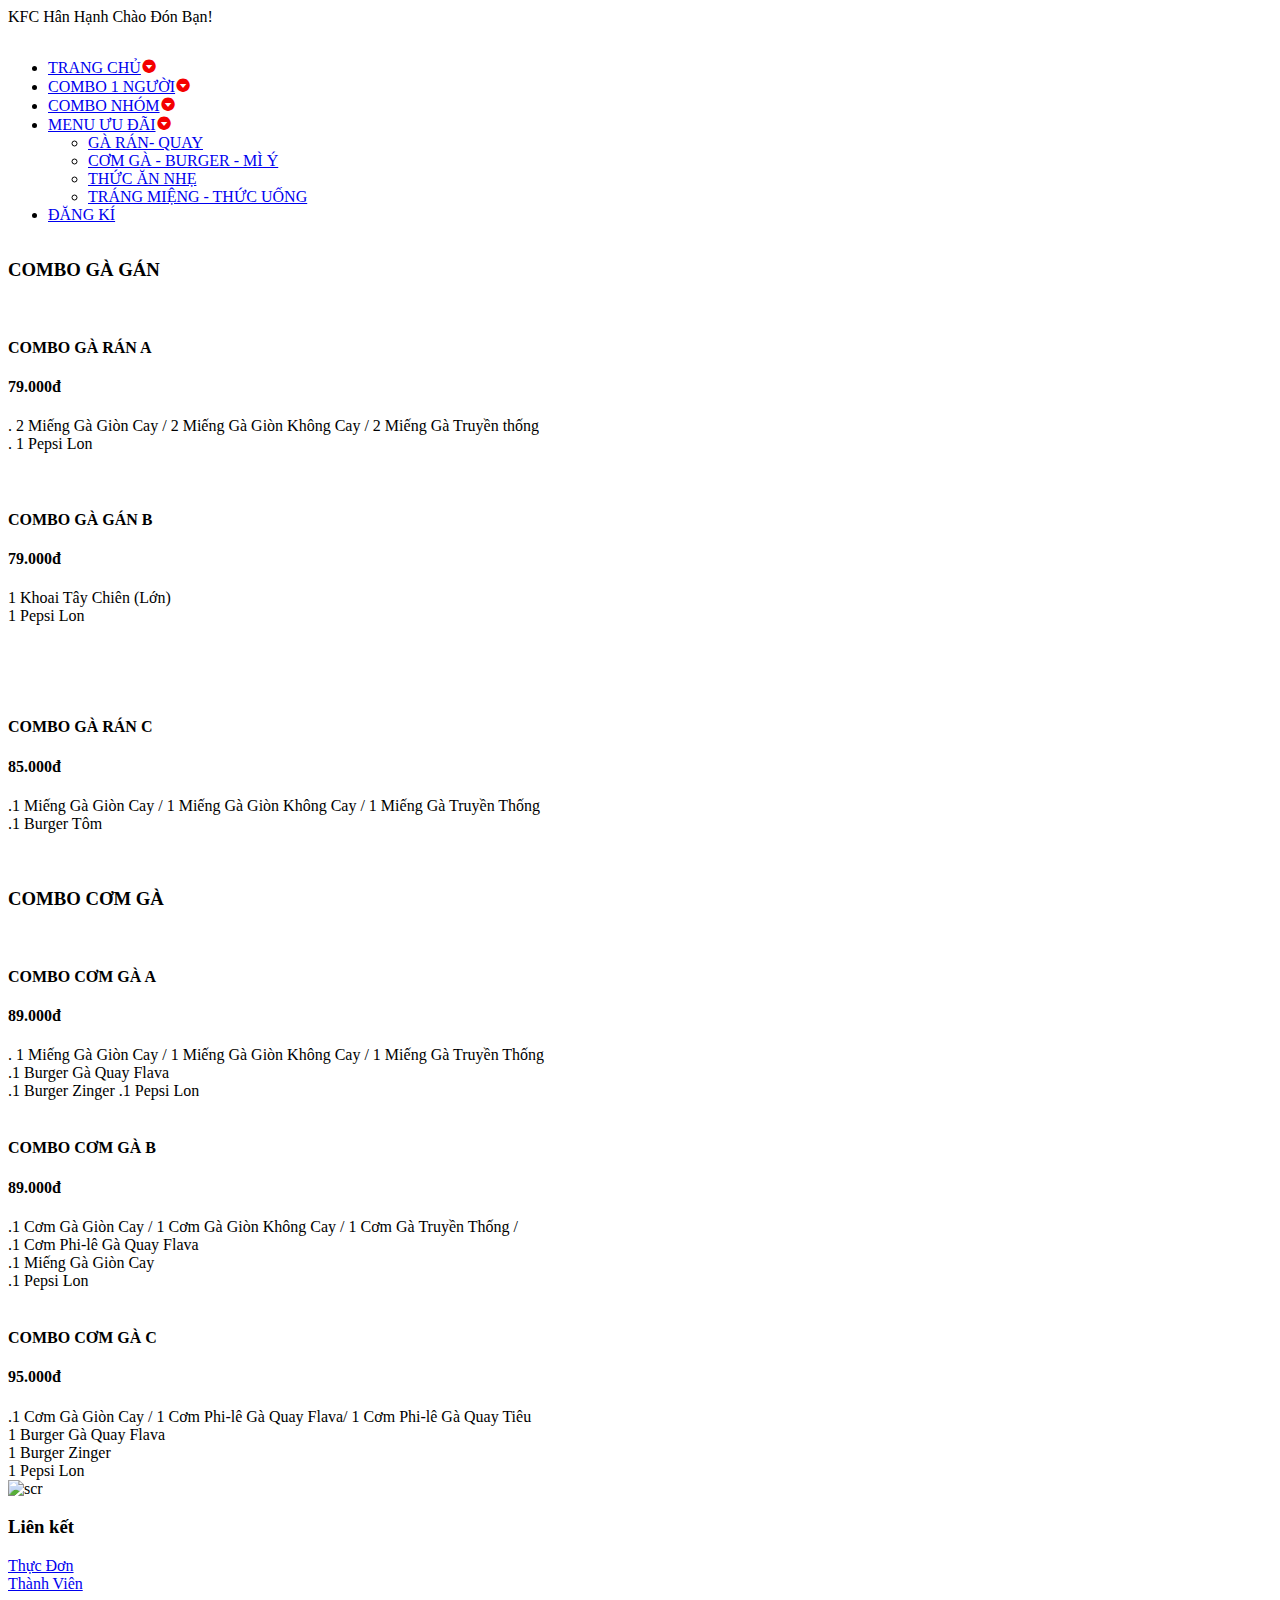
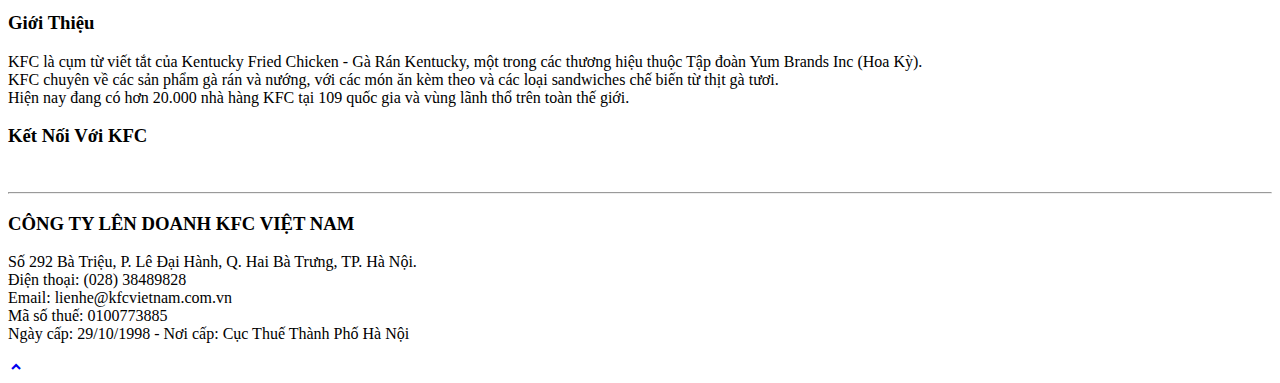
==== index.html @ a4b9e27a "Add files via upload" ====
<html lang="en">
<head>
    <meta charset="UTF-8">
    <meta http-equiv="X-UA-Compatible" content="IE=edge">
    <meta name="viewport" content="width=device-width, initial-scale=1.0">
    <title>Document</title>
    <link href="./CSS/styles.css" rel="stylesheet">
    <link href='https://unpkg.com/boxicons@2.1.1/css/boxicons.min.css' rel='stylesheet'>
</head>
<body background="./images/33ef8baf55ddfd693050702bb3524e3c.jpeg">
    <div id="#top"></div>
    <div class="container">
        <header>
            <div class="xinchao">
                <p>
                    KFC Hân Hạnh Chào Đón Bạn!</i>
                </p>
            </div>
                
<a href="#"><img src="./images/logo_pc.png" alt=""></a>

        </header>
        <nav class="menu">
    
            <ul>
                <li><a href="./index.html">TRANG CHỦ<i class='bx bxs-caret-down-circle bx-flip-horizontal' style='color:#f40000' ></i></a>
                <li><a href="./about.html">COMBO 1 NGƯỜI<i class='bx bxs-caret-down-circle bx-flip-horizontal' style='color:#f40000' ></i></a>
                
                </li>
                <li><a href="./combonhom1.html">COMBO NHÓM<i class='bx bxs-caret-down-circle bx-flip-horizontal' style='color:#f40000' ></i></a>
              
        </li>
                <li><a href="./menuuudai.html">MENU ƯU ĐÃI<i class='bx bxs-caret-down-circle bx-flip-horizontal' style='color:#f40000' ></i></a></li>
                
               
                    <ul> 
                    <li><a href="./menucon1.html">GÀ RÁN- QUAY </a></li>
                    <li><a href="./menucon2.html">CƠM GÀ - BURGER - MÌ Ý </a></li>
                    <li><a href="./menucon3.html">THỨC ĂN NHẸ </a></li>
                    <li><a href="./menucon3.html">TRÁNG MIỆNG - THỨC UỐNG </a></li>
                </ul></li>
            
        <li><a href="./dangnhap.html">ĐĂNG KÍ</a>
         </ul>
            </nav>
    
        <div id="slide">
    <a href=""><img src="./images/c3287e05ec81d5e25374093e64d8c2c1.png" alt=""></a>
        </div>
        <article>
            <h3>COMBO GÀ GÁN</h3>
    <div class="new-card">
        <div class="news_item">
    <img src="images/2022-01-11 (12).png"alt=""><br><br>
    <h4>COMBO GÀ RÁN A</h4>
    <h4>79.000đ</h4> 
   . 2 Miếng Gà Giòn Cay / 2 Miếng Gà Giòn Không Cay / 2 Miếng Gà Truyền thống<br>
   . 1 Pepsi Lon<br><br>

    </div>
    <div class="news_item">
            <img src="images/2022-01-11 (13).png"alt=""><br><br>
    <h4>COMBO GÀ GÁN B</h4>
       <h4>79.000đ</h4> 
       1 Khoai Tây Chiên (Lớn)<br>
       1 Pepsi Lon<br><br><br><br>
    </div>
    <div class="news_item" id="fix">
        <img src="images/2022-01-11 (14).png"alt=""> <br><br>
        <h4>COMBO GÀ RÁN C</h4>
        
           <h4>85.000đ</h4> 
.1 Miếng Gà Giòn Cay / 1 Miếng Gà Giòn Không Cay / 1 Miếng Gà Truyền Thống<br>
.1 Burger Tôm<br><br><br>

    </div>
    </div>
    <div style="clear: both;"></div>

        </article>
        
        
        <article>
    
            <h3>COMBO CƠM GÀ </h3>
            <div class="new-card">
                <div class="news_item">
            <img src="images/2022-01-12 (2).png"alt=""><br><br>
            <h4>COMBO CƠM GÀ A</h4>
            <h4>89.000đ</h4> 
           . 1 Miếng Gà Giòn Cay / 1 Miếng Gà Giòn Không Cay / 1 Miếng Gà Truyền Thống<br>
           .1 Burger Gà Quay Flava <br>
            .1 Burger Zinger
           .1 Pepsi Lon
        
            </div>
            <div class="news_item">
                    <img src="images/2022-01-12 (3).png"alt=""><br><br>
            <h4>COMBO CƠM GÀ B</h4>
               <h4>89.000đ</h4> 
               .1 Cơm Gà Giòn Cay / 1 Cơm Gà Giòn Không Cay / 1 Cơm Gà Truyền Thống / <br>
               .1 Cơm Phi-lê Gà Quay Flava <br>
               .1 Miếng Gà Giòn Cay<br>
               .1 Pepsi Lon<br>
            </div>
            <div class="news_item" id="fix">
                <img src="images/2022-01-12 (4).png"alt=""> <br><br>
                <h4>COMBO CƠM GÀ C</h4>
                
                   <h4>95.000đ</h4> 
        .1 Cơm Gà Giòn Cay / 1 Cơm Phi-lê Gà Quay Flava/ 1 Cơm Phi-lê Gà Quay Tiêu<br>
        1 Burger Gà Quay Flava <br>
         1 Burger Zinger<br>
        1 Pepsi Lon<br>
        
            </div>
        </article>
    
       
            
           <div class="img2">
               <img src="./images/logo_footer_vi.png" alt="scr">
           </div>
            <footer>
           <div class="link footer-item"> 
               <h3>Liên kết</h3>
               <a href="#"> Thực Đơn</a><br>
               <a href="./lienketthanhvien.html">Thành Viên</a><br>

           </div>
<div class="about footer-item">
<h3>Giới Thiệu</h3>
<p>
    KFC là cụm từ viết tắt của Kentucky Fried Chicken - Gà Rán Kentucky, một trong các thương hiệu thuộc Tập đoàn Yum Brands Inc (Hoa Kỳ).<br> 
    KFC chuyên về các sản phẩm gà rán và nướng, với các món ăn kèm theo và các loại sandwiches chế biến từ thịt gà tươi.<br>
     Hiện nay đang có hơn 20.000 nhà hàng KFC tại 109 quốc gia và vùng lãnh thổ trên toàn thế giới.
</p>
</div>
<div class="contact footer-item">
    <h3>Kết Nối Với KFC</h3>
   <a href="https://www.facebook.com/KFCVietnam/"> <img src="./images/icon_fb_red.svg" alt=""></a>
   <a href="https://www.youtube.com/user/KFCVietnam2011"> <img src="./images/icon_yt_red.svg" alt=""></a>
    <a href="https://www.instagram.com/kfc_vietnam/"><img src="./images/icon_ins_red.svg" alt=""></a>
</div><hr>
<div class="left">
    <h3>CÔNG TY LÊN DOANH KFC VIỆT NAM</h3>
<p>
    

Số 292 Bà Triệu, P. Lê Đại Hành, Q. Hai Bà Trưng, TP. Hà Nội.<br>

Điện thoại: (028) 38489828<br>

Email: lienhe@kfcvietnam.com.vn<br>

Mã số thuế: 0100773885<br>

Ngày cấp: 29/10/1998 - Nơi cấp: Cục Thuế Thành Phố Hà Nội
</p></div>
<div class="img3">
    <img src="./images/logo_bocongthuong.png" alt="">
</div>
<div class="backtotop">
        <a href="#top">
            <i class='bx bxs-chevron-up'></i>
        </a>
    </div>


        </footer>
        
    
    
</body>
</html>
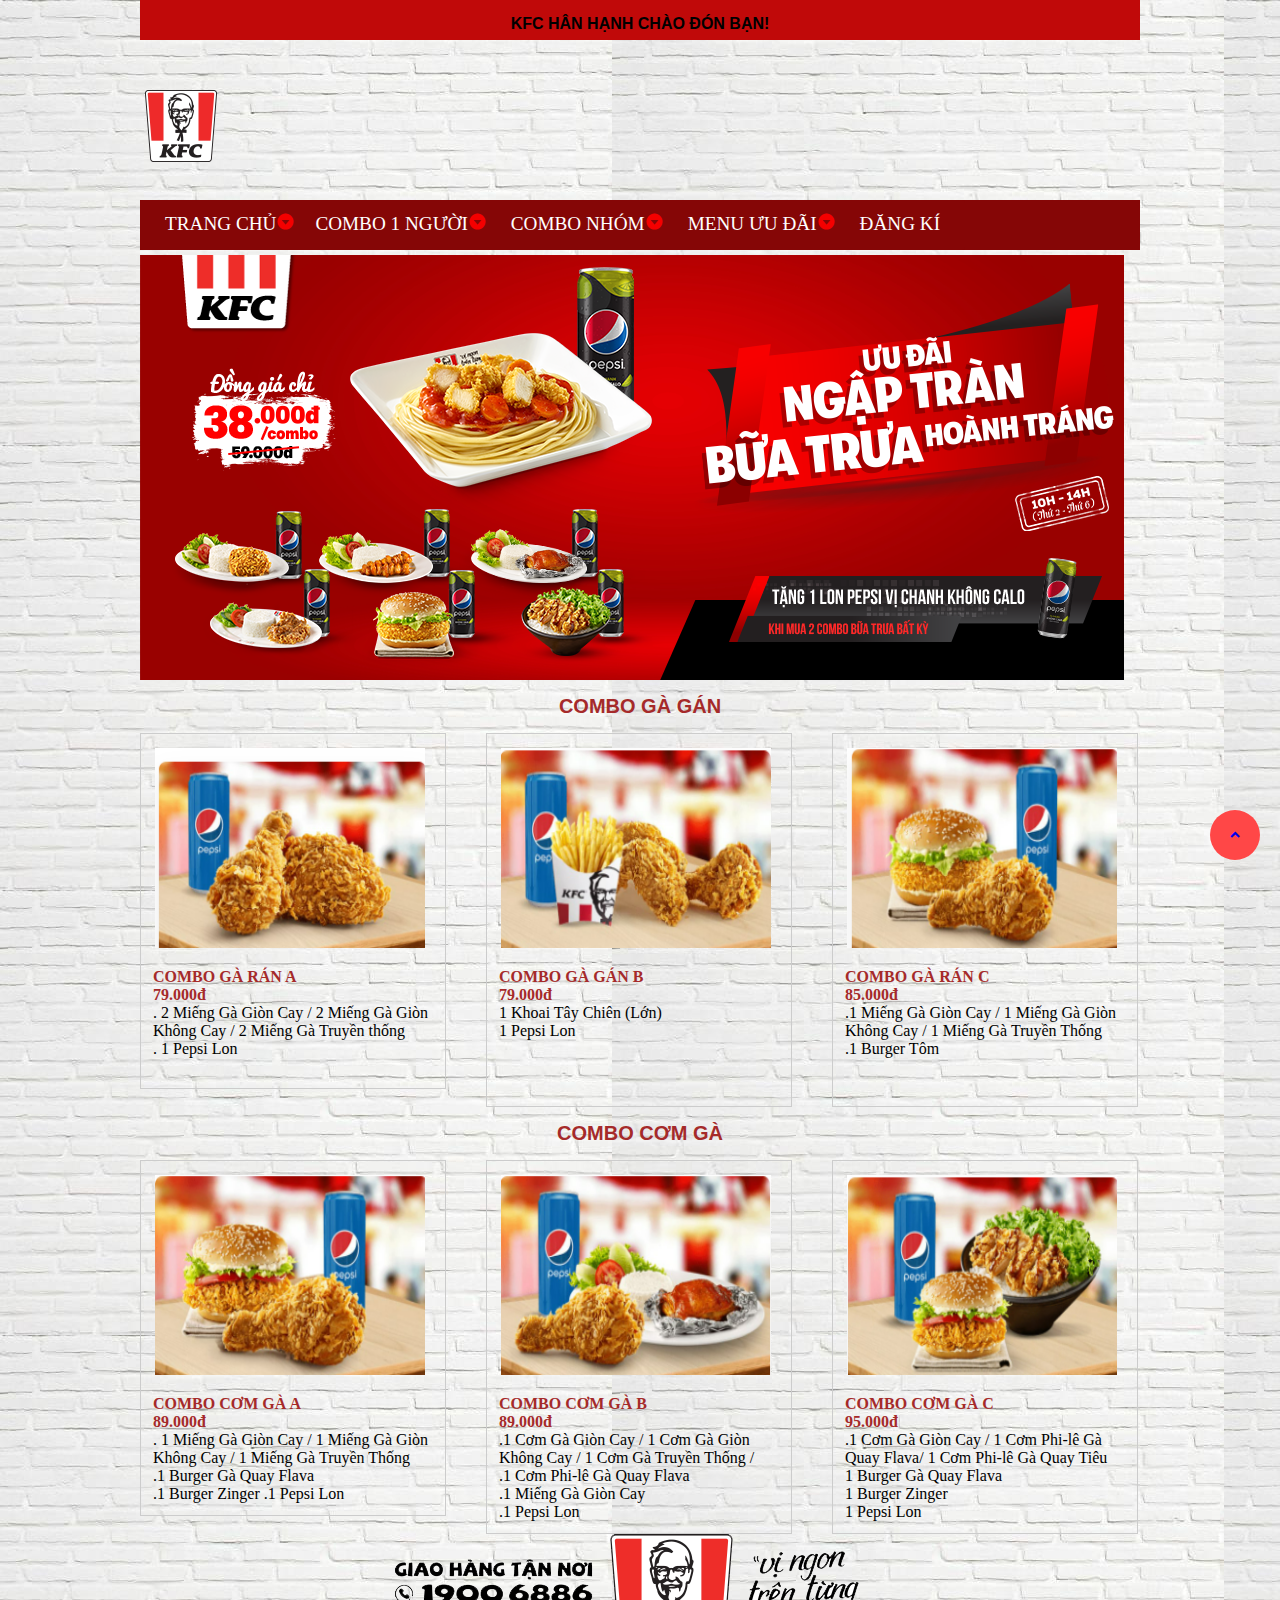
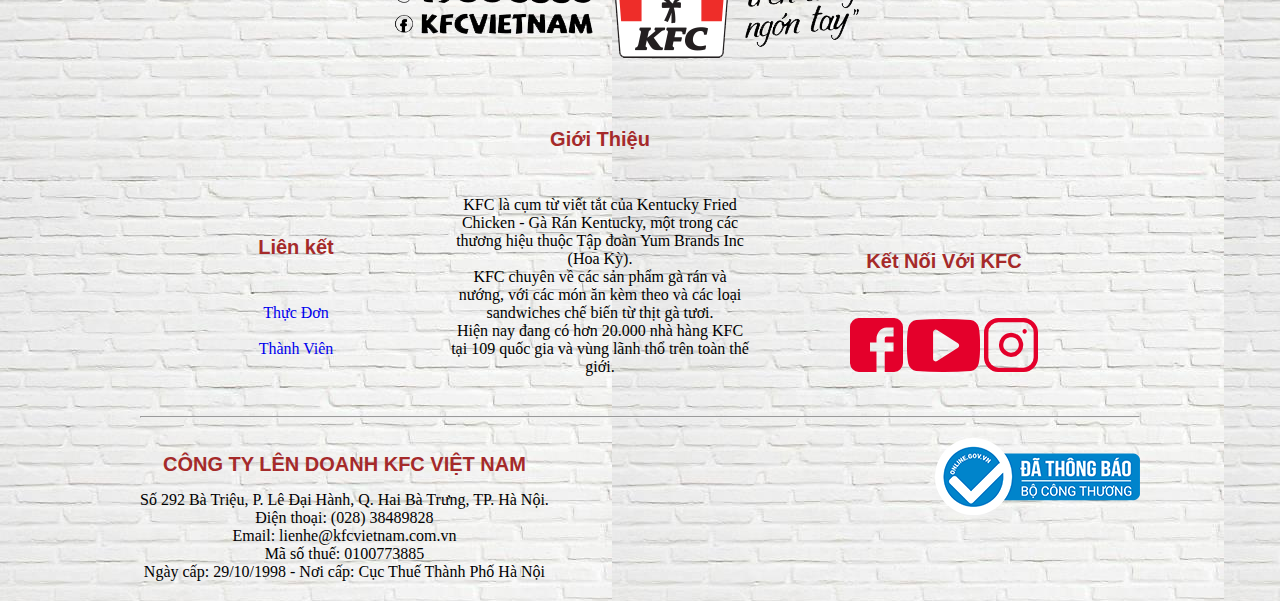
==== commit 4e0b8bee: "Add files via upload" ====
--- a/index.html
+++ b/index.html
@@ -4,10 +4,10 @@
     <meta http-equiv="X-UA-Compatible" content="IE=edge">
     <meta name="viewport" content="width=device-width, initial-scale=1.0">
     <title>Document</title>
-    <link href="./CSS/styles.css" rel="stylesheet">
+    <link href="./styles.css" rel="stylesheet">
     <link href='https://unpkg.com/boxicons@2.1.1/css/boxicons.min.css' rel='stylesheet'>
 </head>
-<body background="./images/33ef8baf55ddfd693050702bb3524e3c.jpeg">
+<body background="./33ef8baf55ddfd693050702bb3524e3c.jpeg">
     <div id="#top"></div>
     <div class="container">
         <header>
@@ -17,7 +17,7 @@
                 </p>
             </div>
                 
-<a href="#"><img src="./images/logo_pc.png" alt=""></a>
+<a href="#"><img src="./logo_pc.png" alt=""></a>
 
         </header>
         <nav class="menu">
@@ -45,13 +45,13 @@
             </nav>
     
         <div id="slide">
-    <a href=""><img src="./images/c3287e05ec81d5e25374093e64d8c2c1.png" alt=""></a>
+    <a href=""><img src="./c3287e05ec81d5e25374093e64d8c2c1.png" alt=""></a>
         </div>
         <article>
             <h3>COMBO GÀ GÁN</h3>
     <div class="new-card">
         <div class="news_item">
-    <img src="images/2022-01-11 (12).png"alt=""><br><br>
+    <img src="./2022-01-11 (12).png"alt=""><br><br>
     <h4>COMBO GÀ RÁN A</h4>
     <h4>79.000đ</h4> 
    . 2 Miếng Gà Giòn Cay / 2 Miếng Gà Giòn Không Cay / 2 Miếng Gà Truyền thống<br>
@@ -59,14 +59,14 @@
 
     </div>
     <div class="news_item">
-            <img src="images/2022-01-11 (13).png"alt=""><br><br>
+            <img src="./2022-01-11 (13).png"alt=""><br><br>
     <h4>COMBO GÀ GÁN B</h4>
        <h4>79.000đ</h4> 
        1 Khoai Tây Chiên (Lớn)<br>
        1 Pepsi Lon<br><br><br><br>
     </div>
     <div class="news_item" id="fix">
-        <img src="images/2022-01-11 (14).png"alt=""> <br><br>
+        <img src="./2022-01-11 (14).png"alt=""> <br><br>
         <h4>COMBO GÀ RÁN C</h4>
         
            <h4>85.000đ</h4> 
@@ -85,7 +85,7 @@
             <h3>COMBO CƠM GÀ </h3>
             <div class="new-card">
                 <div class="news_item">
-            <img src="images/2022-01-12 (2).png"alt=""><br><br>
+            <img src="./2022-01-12 (2).png"alt=""><br><br>
             <h4>COMBO CƠM GÀ A</h4>
             <h4>89.000đ</h4> 
            . 1 Miếng Gà Giòn Cay / 1 Miếng Gà Giòn Không Cay / 1 Miếng Gà Truyền Thống<br>
@@ -95,7 +95,7 @@
         
             </div>
             <div class="news_item">
-                    <img src="images/2022-01-12 (3).png"alt=""><br><br>
+                    <img src="./2022-01-12 (3).png"alt=""><br><br>
             <h4>COMBO CƠM GÀ B</h4>
                <h4>89.000đ</h4> 
                .1 Cơm Gà Giòn Cay / 1 Cơm Gà Giòn Không Cay / 1 Cơm Gà Truyền Thống / <br>
@@ -104,7 +104,7 @@
                .1 Pepsi Lon<br>
             </div>
             <div class="news_item" id="fix">
-                <img src="images/2022-01-12 (4).png"alt=""> <br><br>
+                <img src="./2022-01-12 (4).png"alt=""> <br><br>
                 <h4>COMBO CƠM GÀ C</h4>
                 
                    <h4>95.000đ</h4> 
@@ -119,7 +119,7 @@
        
             
            <div class="img2">
-               <img src="./images/logo_footer_vi.png" alt="scr">
+               <img src="./logo_footer_vi.png" alt="scr">
            </div>
             <footer>
            <div class="link footer-item"> 
@@ -138,9 +138,9 @@
 </div>
 <div class="contact footer-item">
     <h3>Kết Nối Với KFC</h3>
-   <a href="https://www.facebook.com/KFCVietnam/"> <img src="./images/icon_fb_red.svg" alt=""></a>
-   <a href="https://www.youtube.com/user/KFCVietnam2011"> <img src="./images/icon_yt_red.svg" alt=""></a>
-    <a href="https://www.instagram.com/kfc_vietnam/"><img src="./images/icon_ins_red.svg" alt=""></a>
+   <a href="https://www.facebook.com/KFCVietnam/"> <img src="./icon_fb_red.svg" alt=""></a>
+   <a href="https://www.youtube.com/user/KFCVietnam2011"> <img src="./icon_yt_red.svg" alt=""></a>
+    <a href="https://www.instagram.com/kfc_vietnam/"><img src="./icon_ins_red.svg" alt=""></a>
 </div><hr>
 <div class="left">
     <h3>CÔNG TY LÊN DOANH KFC VIỆT NAM</h3>
@@ -158,7 +158,7 @@
 Ngày cấp: 29/10/1998 - Nơi cấp: Cục Thuế Thành Phố Hà Nội
 </p></div>
 <div class="img3">
-    <img src="./images/logo_bocongthuong.png" alt="">
+    <img src="./logo_bocongthuong.png" alt="">
 </div>
 <div class="backtotop">
         <a href="#top">
--- a/styles.css
+++ b/styles.css
@@ -0,0 +1,197 @@
+*{
+    padding: 0;
+    margin: 0;
+    
+
+}
+.container{
+    width: 1000px;
+    margin:0 auto ;
+}
+header{
+    height: 200px;
+   
+    
+}
+header p{
+    height: 10px;
+    text-align: center;
+    background: rgb(192, 9, 9);
+    font-family: -apple-system, BlinkMacSystemFont, 'Segoe UI', Roboto, Oxygen, Ubuntu, Cantarell, 'Open Sans', 'Helvetica Neue', sans-serif;
+    padding: 15px;
+    text-transform: uppercase;
+    font-weight: bold;
+
+}
+header img{
+    padding-left: 50px;
+    padding: 50px 5px 2px;
+}
+nav{
+    height: 50px;
+    background: rgb(133, 6, 6);
+    margin-bottom: 5px;
+   
+}
+.menu>ul>li{
+    display: inline-block;
+}
+.menu>ul>li>a{
+    display: block;
+}
+.menu>ul{
+    padding: 0px 15px;
+    margin: 0px;
+    list-style: none;
+    border-radius: 3px;
+    background-color: rgb(133, 6, 6);
+    float: left;
+    line-height: 50px;
+}
+.menu>ul>li>a{
+text-decoration:none;
+font-variant:small-caps;
+font-size:larger;
+ color:white;
+ padding:0 10px;
+ line-height:40px;
+}
+.menu>ul>li>a:hover{
+    background-color: rgb(0, 0, 0);
+    color: white;
+    line-height: 50px;
+}
+.menu>ul>li{
+    position: relative;
+}
+.menu ul ul{
+    position: absolute;
+    display: none;
+}
+.menu ul ul a{
+    display: block;
+}
+.menu>ul>li:hover>ul{
+    display: block;
+}
+ .menu ul ul{
+ padding:0px;
+ margin:0px;
+ list-style:none;
+ border-radius:3px;
+width:200px;
+background-color:white;
+box-shadow:0 0 1px rgb(133, 6, 6);
+}
+ .menu ul ul a{
+ line-height:30px;
+ color:rgb(0, 0, 0);
+ text-decoration:none;
+ font-variant:small-caps;
+ font-size:15PX;
+ padding:0 10px;
+ }
+ .menu ul ul a:hover{
+    background-color:rgb(194, 18, 18);
+     color:white;
+ }
+nav .search{
+    line-height: 50px;
+    float: right;
+    margin-right: 20px;
+    background-color: rgb(133, 6, 6);
+}
+
+     .img2{
+        text-align: center;
+   padding: 20px 20px;
+        
+    }
+    footer{
+        text-align: center;
+    }
+    
+    footer .footer-item{
+        width: 30%;
+        display: inline-block;
+        margin-bottom: 20px;
+        margin-top: 5px;
+    }
+    footer .footer-item h3{
+        margin: 30px 0;
+    }
+    footer .link a{
+        display: block;
+        text-decoration: none;
+    
+    }
+    footer .contact{
+        padding-top: 5px;
+        margin: 40px;
+       
+    }
+    footer .left{
+        float: left;
+        padding-bottom: 20px;
+    padding-top: 20px;
+    }
+    footer .img3{
+      float: right;
+      padding-top: 20px;
+    }
+    
+    article .new-card .news_item:hover img{
+        transform: scale(0.8,0.8);
+    }
+    footer .backtotop{
+        width: 50px;
+        height: 50px;
+        border-radius: 50%;
+        position: fixed;
+        bottom: 40px;
+        right: 20px;
+        background: rgb(255, 71, 71);
+        color: white;
+        display: flex;
+        justify-content: center;
+        align-items: center;
+    }
+    h3{
+        font-family:-apple-system, BlinkMacSystemFont, 'Segoe UI', Roboto, Oxygen, Ubuntu, Cantarell, 'Open Sans', 'Helvetica Neue', sans-serif;
+        text-align: center;
+        padding: 15px 0;
+        color: brown;
+        font-size: 20px;
+        font-weight: bold;
+        position: relative;
+    
+    }
+    article .new-card .news_item{
+        width: 28%;
+        padding: 12px;
+        float: left;
+        border: 1px solid #ccc;
+        margin-right: 4%;
+    }
+    article .new-card .news_item:hover{
+        
+        transition: all 0,25s ease-in-out;
+    }
+    
+    #fix{
+        margin-right: 0;
+    }
+    article .new-card .news_item h4{
+        font-size: 16;
+        color: brown;
+    }
+    article .new-card .news_item img{
+        margin: 2px 2px 2px;
+        width: 270px;
+        height: 200px;
+        text-align: center;
+    }
+    article .new-card .news_item .container{
+        font-size: 13px;
+    }
+    
